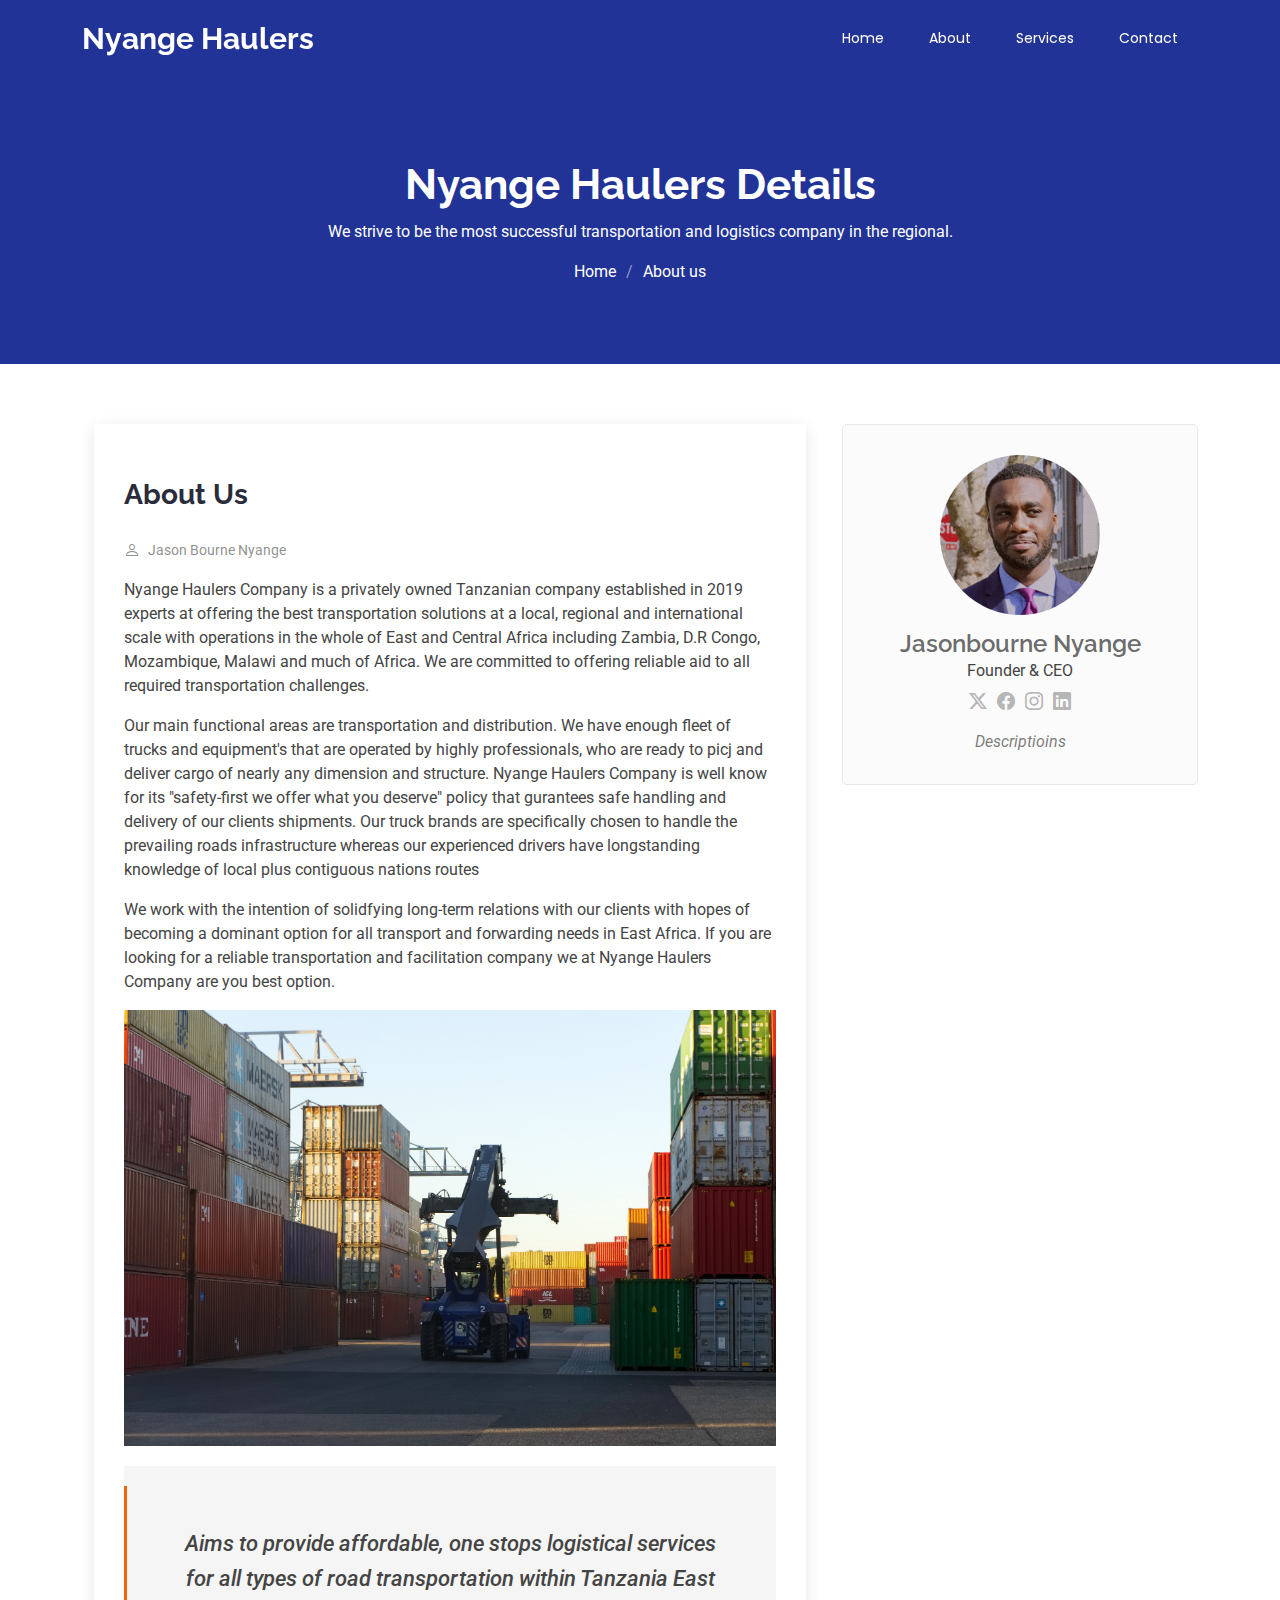
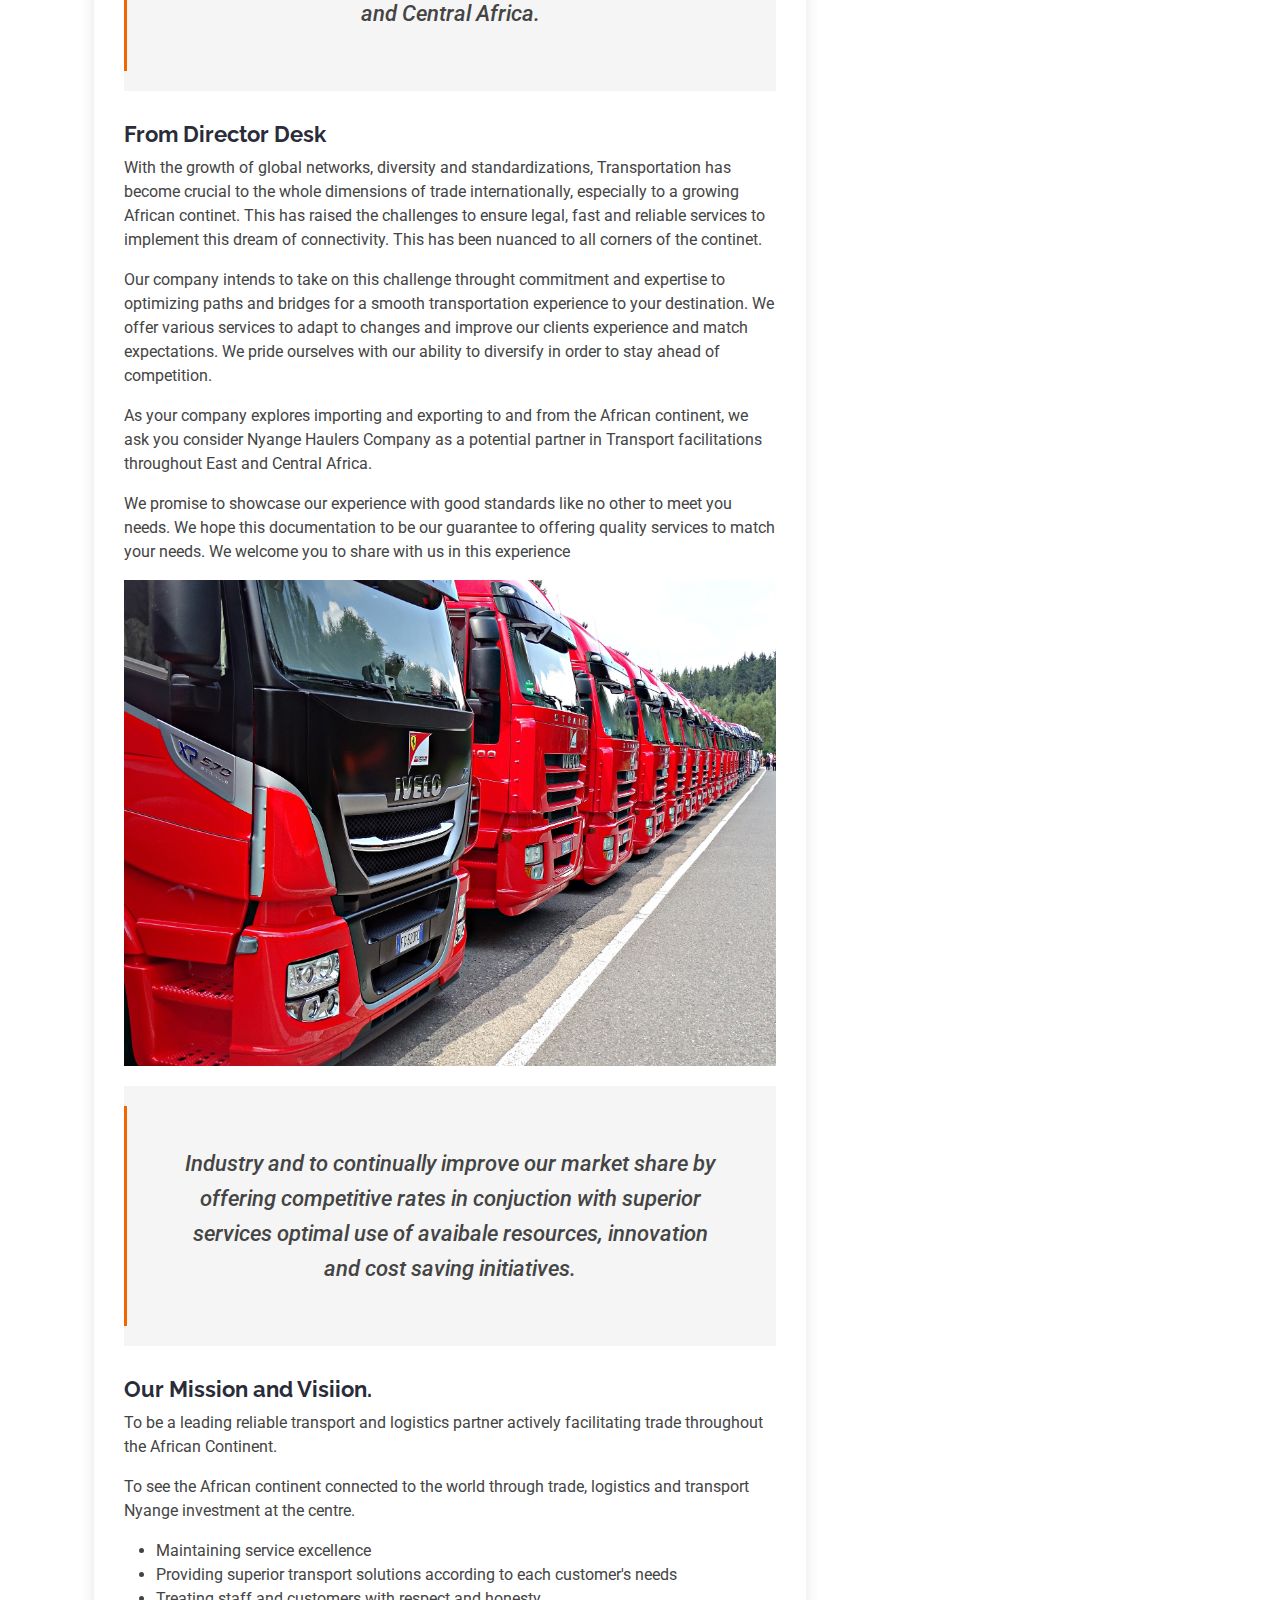
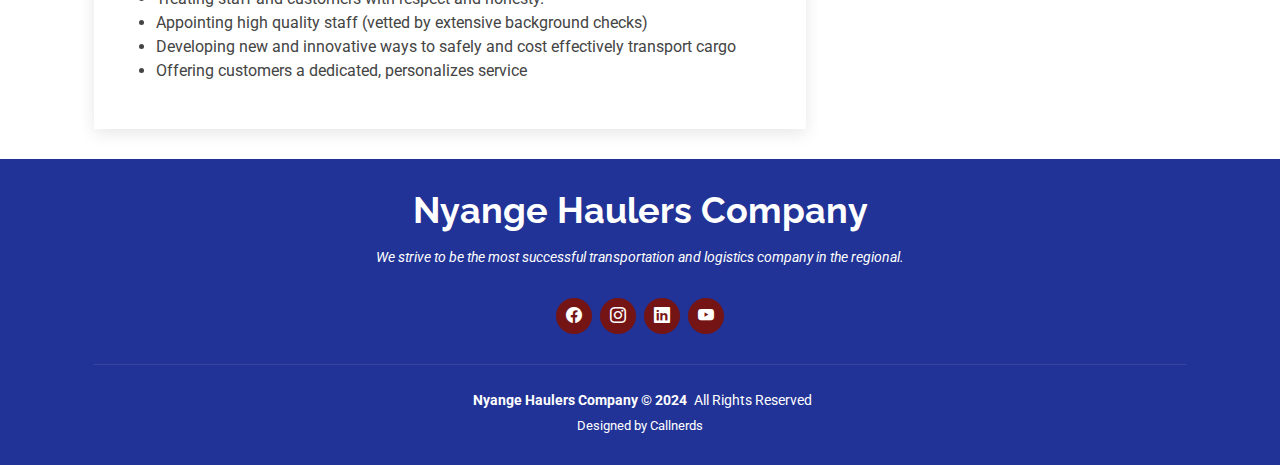
==== more-about.html @ e08f867d "Add files via upload" ====
<!DOCTYPE html>
<html lang="en">

<head>
  <meta charset="utf-8">
  <meta content="width=device-width, initial-scale=1.0" name="viewport">
  <title>Nyange Haulers Company</title>
  <meta name="description" content="">
  <meta name="keywords" content="">

  <!-- Favicons -->
  <link href="assets/img/" rel="icon">
  <link href="assets/img/apple-touch-icon.png" rel="apple-touch-icon">

  <!-- Fonts -->
  <link href="https://fonts.googleapis.com" rel="preconnect">
  <link href="https://fonts.gstatic.com" rel="preconnect" crossorigin>
  <link href="https://fonts.googleapis.com/css2?family=Roboto:ital,wght@0,100;0,300;0,400;0,500;0,700;0,900;1,100;1,300;1,400;1,500;1,700;1,900&family=Poppins:ital,wght@0,100;0,200;0,300;0,400;0,500;0,600;0,700;0,800;0,900;1,100;1,200;1,300;1,400;1,500;1,600;1,700;1,800;1,900&family=Raleway:ital,wght@0,100;0,200;0,300;0,400;0,500;0,600;0,700;0,800;0,900;1,100;1,200;1,300;1,400;1,500;1,600;1,700;1,800;1,900&display=swap" rel="stylesheet">

  <!-- Vendor CSS Files -->
  <link href="assets/vendor/bootstrap/css/bootstrap.min.css" rel="stylesheet">
  <link href="assets/vendor/bootstrap-icons/bootstrap-icons.css" rel="stylesheet">
  <link href="assets/vendor/aos/aos.css" rel="stylesheet">
  <link href="assets/vendor/animate.css/animate.min.css" rel="stylesheet">
  <link href="assets/vendor/glightbox/css/glightbox.min.css" rel="stylesheet">
  <link href="assets/vendor/swiper/swiper-bundle.min.css" rel="stylesheet">

  <!-- Main CSS File -->
  <link href="assets/css/main.css" rel="stylesheet">

  <!-- =======================================================
  * Company Name: Nyange Haulers Company 
  * Template URL: https://nyangehaulers.com
  * Author: Callnerds
  ======================================================== -->
</head>

<body class="blog-details-page">

  <header id="header" class="header d-flex align-items-center fixed-top">
    <div class="container-fluid container-xl position-relative d-flex align-items-center justify-content-between">

      <a href="index.html" class="logo d-flex align-items-center">
        <!-- Uncomment the line below if you also wish to use an image logo -->
        <!-- <img src="assets/img/logo.png" alt=""> -->
        <h1 class="sitename">Nyange Haulers</h1>
      </a>

      <nav id="navmenu" class="navmenu">
        <ul>
          <li><a href="index.html">Home</a></li>
          <li><a href="#about">About</a></li>
          <li><a href="#services">Services</a></li>
          <li><a href="#contact">Contact</a></li>
        </ul>
        <i class="mobile-nav-toggle d-xl-none bi bi-list"></i>
      </nav>

    </div>
  </header>

  <main class="main">

    <!-- Page Title -->
    <div class="page-title dark-background">
      <div class="container position-relative">
        <h1>Nyange Haulers Details</h1>
        <p>We strive to be the most successful transportation and logistics company in the regional.</p>
        <nav class="breadcrumbs">
          <ol>
            <li><a href="index.html">Home</a></li>
            <li class="current">About us</li>
          </ol>
        </nav>
      </div>
    </div><!-- End Page Title -->

    <div class="container">
      <div class="row">

        <div class="col-lg-8">

          <!-- Blog Details Section -->
          <section id="blog-details" class="blog-details section">
            <div class="container">

              <article class="article">

                <div class="post-img">
                  <img src="assets/img/blog/blog-1.jpg" alt="" class="img-fluid">
                </div>

                <h2 class="title">About Us</h2>

                <div class="meta-top">
                  <ul>
                    <li class="d-flex align-items-center"><i class="bi bi-person"></i> <a href="blog-details.html">Jason Bourne Nyange</a></li>
                    
                  </ul>
                </div><!-- End meta top -->

                <div class="content">
                  <p>
                    Nyange Haulers Company is a privately owned Tanzanian company established in 2019 experts at offering the best transportation solutions at a local, regional and international scale with operations in the whole of East and Central Africa including Zambia, D.R Congo, Mozambique, Malawi and much of Africa. We are committed to offering reliable aid to all required transportation challenges.
                  </p>

                  <p>
                    Our main functional areas are transportation and distribution. We have enough fleet of trucks and equipment's that are operated by highly professionals, who are ready to picj and deliver cargo of nearly any dimension and structure. Nyange Haulers Company is well know for its "safety-first we offer what you deserve" policy that gurantees safe handling and delivery of our clients shipments. Our truck brands are specifically chosen to handle the prevailing roads infrastructure whereas our experienced drivers have longstanding knowledge of local plus contiguous nations routes
                  </p>
                  <p>
                    We work with the intention of solidfying long-term relations with our clients with hopes of becoming a dominant option for all transport and forwarding needs in East Africa. If you are looking for a reliable transportation and facilitation company we at Nyange Haulers Company are you best option.
                  </p>

                  <img src="assets/img/transport-4.jpg" class="img-fluid" alt="">

                  <blockquote>
                    <p class="fst-italics">
                        Aims to provide affordable, one stops logistical services for all types of road transportation within Tanzania East and Central Africa.                    
                    </p>
                  </blockquote>

                  <h3>From Director Desk</h3>

                  <p>
                    With the growth of global networks, diversity and standardizations, Transportation has become crucial to the whole dimensions of trade internationally, especially to a growing African continet. This has raised the challenges to ensure legal, fast and reliable services to implement this dream of connectivity. This has been nuanced to all corners of the continet.
                  </p>

                  <p>
                    Our company intends to take on this challenge throught commitment and expertise to optimizing paths and bridges for a smooth transportation experience to your destination. We offer various services to adapt to changes and improve our clients experience and match expectations. We pride ourselves with our ability to diversify in order to stay ahead of competition.
                  </p>

                  <p>
                    As your company explores importing and exporting to and from the African continent, we ask you consider Nyange Haulers Company as a potential partner in Transport facilitations throughout East and Central Africa.
                  </p>

                  <p>
                    We promise to showcase our experience with good standards like no other to meet you needs. We hope this documentation to be our guarantee to offering quality services to match your needs. We welcome you to share with us in this experience
                  </p>

                  <img src="assets/img/truck-3.jpg" class="img-fluid" alt="">

                  <blockquote>
                    <p class="fst-italics">
                      Industry and to continually improve our market share by offering competitive rates in conjuction with superior services optimal use of avaibale resources, innovation and cost saving initiatives.
                    </p>
                  </blockquote>

                  <h3>Our Mission and Visiion.</h3>
                  <p>
                    To be a leading reliable transport and logistics partner actively facilitating trade throughout the African Continent.
                  </p>
                  <p>
                    To see the African continent connected to the world through trade, logistics and transport Nyange investment at the centre.
                  </p>

                  <ul>
                    <li>Maintaining service excellence </li>
                   <li>Providing superior transport solutions according to each customer's needs</li>

<li>Treating staff and customers with respect and honesty.</li>

<li>Appointing high quality staff (vetted by extensive background checks)</li>

<li>Developing new and innovative ways to safely and cost effectively transport cargo</li>

<li>Offering customers a dedicated, personalizes service</li>
                  </ul>
        

                </div><!-- End post content -->

              </article>

            </div>
          </section><!-- /Blog Details Section -->

        </div>

        <div class="col-lg-4 sidebar">

          <div class="widgets-container">

            <!-- About Author Widget -->
            <div class="blog-author-widget widget-item">

              <div class="d-flex flex-column align-items-center">
                <img src="assets/img/team/team-0.jpg" class="rounded-circle flex-shrink-0" alt="">
                <h4>Jasonbourne Nyange</h4>
                <span>Founder & CEO</span>
                <div class="social-links">
                  <a href="https://x.com/#"><i class="bi bi-twitter-x"></i></a>
                  <a href="https://facebook.com/#"><i class="bi bi-facebook"></i></a>
                  <a href="https://instagram.com/#"><i class="biu bi-instagram"></i></a>
                  <a href="https://instagram.com/#"><i class="biu bi-linkedin"></i></a>
                </div>

                <p>
                  Descriptioins
                </p>

              </div>
            </div><!--/Blog Author Widget -->

          </div>

        </div>

      </div>
    </div>

  </main>

  <footer id="footer" class="footer dark-background">
    <div class="container">
      <h3 class="sitename">Nyange Haulers Company</h3>
      <p>We strive to be the most successful transportation and logistics company in the regional.</p>
      <div class="social-links d-flex justify-content-center">
        <a href=""><i class="bi bi-facebook"></i></a>
        <a href=""><i class="bi bi-instagram"></i></a>
        <a href=""><i class="bi bi-linkedin"></i></a>
        <a href=""><i class="bi bi-youtube"></i></a>
      </div>
      <div class="container">
        <div class="copyright">
          <strong class="px-1 sitename">Nyange Haulers Company &copy; 2024</strong> <span>All Rights Reserved</span>
        </div>
        <div class="credits">
          <!-- working PHP/AJAX contact form -->
          Designed by <a href="https://callnerds.co.tz/">Callnerds</a>
        </div>
      </div>
    </div>
  </footer>

  <!-- Scroll Top -->
  <a href="#" id="scroll-top" class="scroll-top d-flex align-items-center justify-content-center"><i class="bi bi-arrow-up-short"></i></a>

  <!-- Preloader -->
  <div id="preloader"></div>

  <!-- Vendor JS Files -->
  <script src="assets/vendor/bootstrap/js/bootstrap.bundle.min.js"></script>
  <script src="assets/vendor/php-email-form/validate.js"></script>
  <script src="assets/vendor/aos/aos.js"></script>
  <script src="assets/vendor/glightbox/js/glightbox.min.js"></script>
  <script src="assets/vendor/imagesloaded/imagesloaded.pkgd.min.js"></script>
  <script src="assets/vendor/isotope-layout/isotope.pkgd.min.js"></script>
  <script src="assets/vendor/swiper/swiper-bundle.min.js"></script>

  <!-- Main JS File -->
  <script src="assets/js/main.js"></script>

</body>

</html>
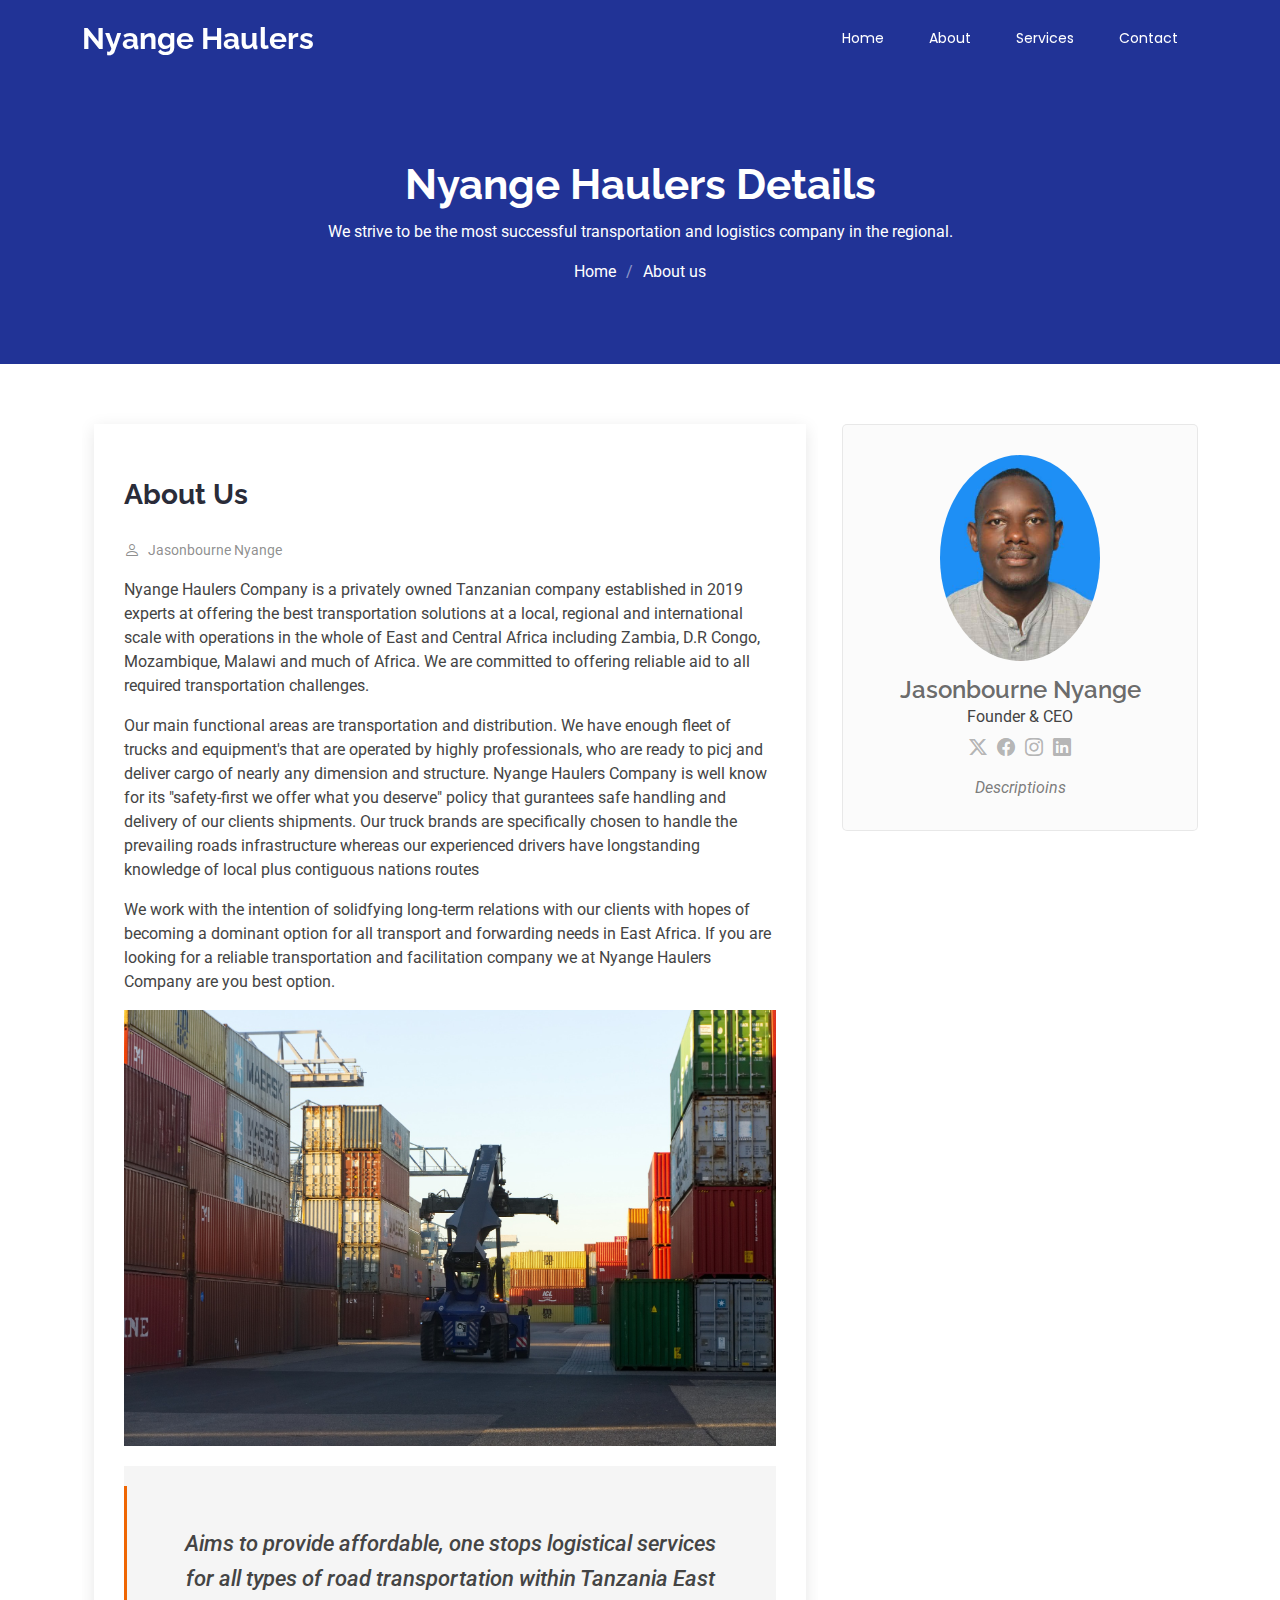
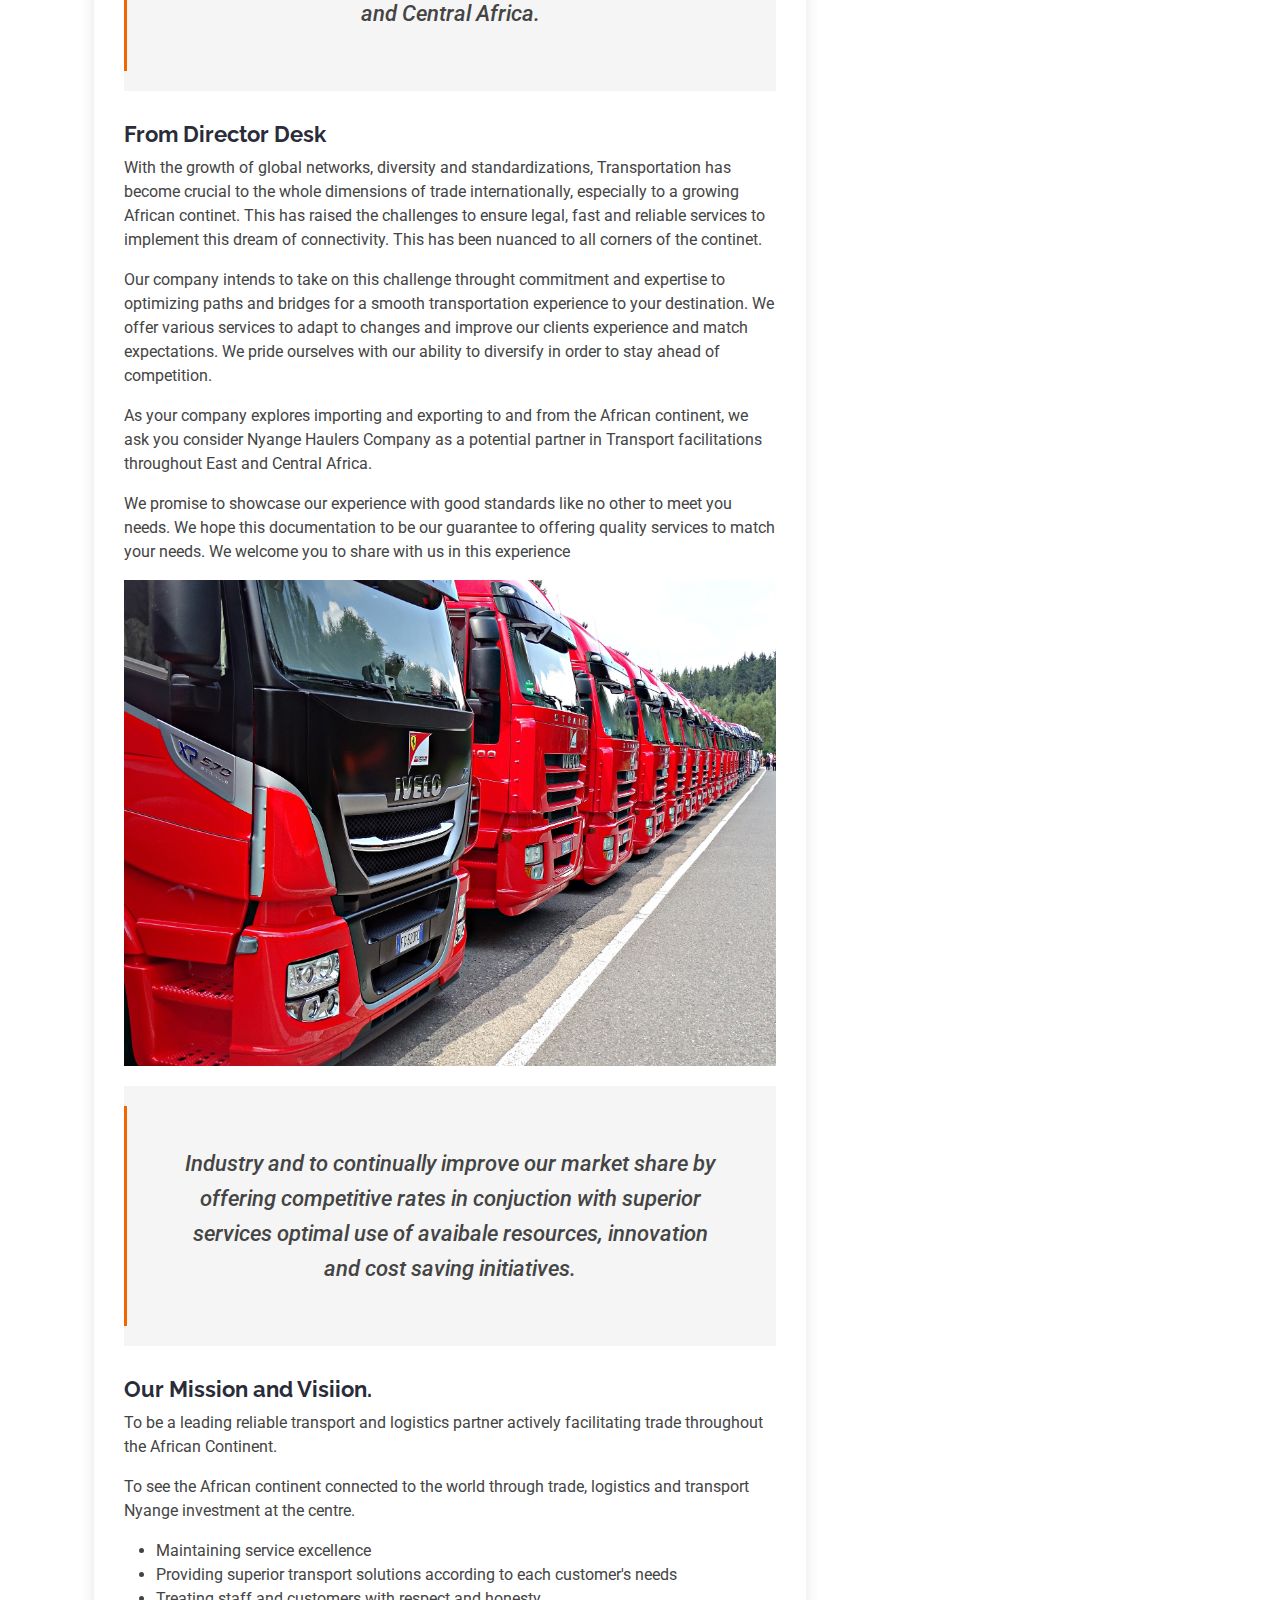
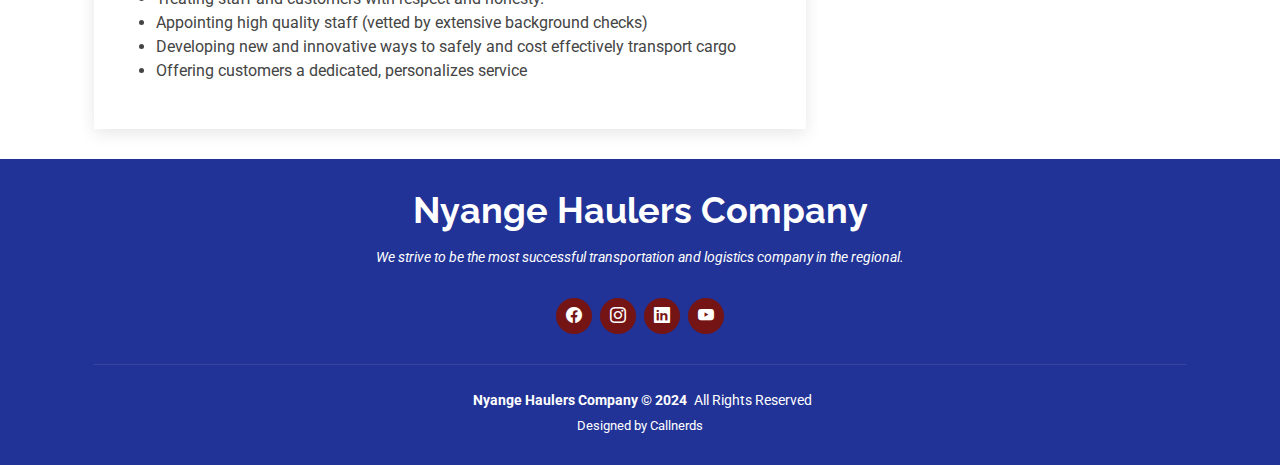
==== commit bf125954: "Add files via upload" ====
--- a/more-about.html
+++ b/more-about.html
@@ -49,9 +49,9 @@
       <nav id="navmenu" class="navmenu">
         <ul>
           <li><a href="index.html">Home</a></li>
-          <li><a href="#about">About</a></li>
-          <li><a href="#services">Services</a></li>
-          <li><a href="#contact">Contact</a></li>
+          <li><a href="index.html #about">About</a></li>
+          <li><a href="index.html #services">Services</a></li>
+          <li><a href="index.html #contact">Contact</a></li>
         </ul>
         <i class="mobile-nav-toggle d-xl-none bi bi-list"></i>
       </nav>
@@ -94,7 +94,7 @@
 
                 <div class="meta-top">
                   <ul>
-                    <li class="d-flex align-items-center"><i class="bi bi-person"></i> <a href="blog-details.html">Jason Bourne Nyange</a></li>
+                    <li class="d-flex align-items-center"><i class="bi bi-person"></i> <a href="blog-details.html">Jasonbourne Nyange</a></li>
                     
                   </ul>
                 </div><!-- End meta top -->
@@ -137,7 +137,7 @@
                     We promise to showcase our experience with good standards like no other to meet you needs. We hope this documentation to be our guarantee to offering quality services to match your needs. We welcome you to share with us in this experience
                   </p>
 
-                  <img src="assets/img/truck-3.jpg" class="img-fluid" alt="">
+                  <img src="assets/img/truck-2.jpg" class="img-fluid" alt="">
 
                   <blockquote>
                     <p class="fst-italics">
@@ -184,7 +184,7 @@
             <div class="blog-author-widget widget-item">
 
               <div class="d-flex flex-column align-items-center">
-                <img src="assets/img/team/team-0.jpg" class="rounded-circle flex-shrink-0" alt="">
+                <img src="assets/img/team/team-ceo.jpg" class="rounded-circle flex-shrink-0" alt="">
                 <h4>Jasonbourne Nyange</h4>
                 <span>Founder & CEO</span>
                 <div class="social-links">
--- a/assets/css/main.css
+++ b/assets/css/main.css
@@ -490,6 +490,7 @@
   z-index: 9999;
   overflow: hidden;
   background-color: var(--background-color);
+  /*background-color: #751414;*/
   transition: all 0.6s ease-out;
   width: 100%;
   height: 100vh;
